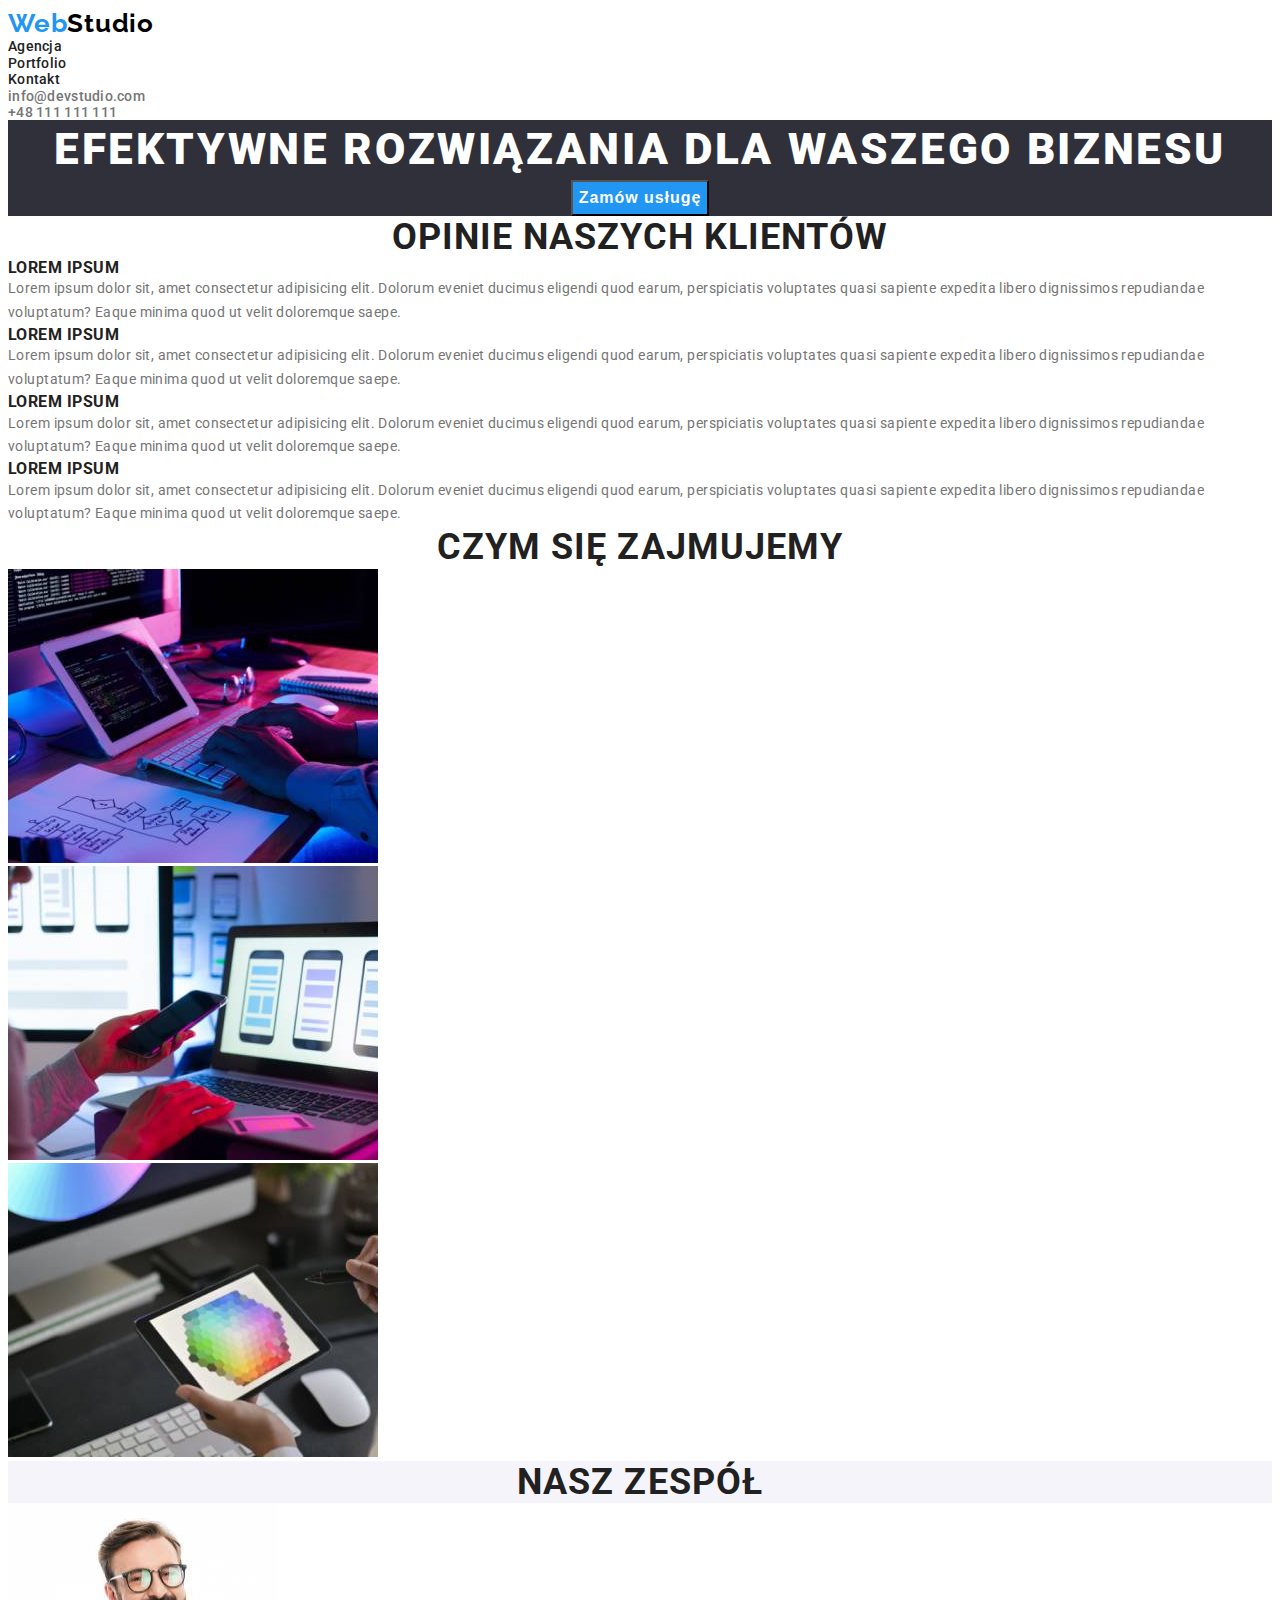
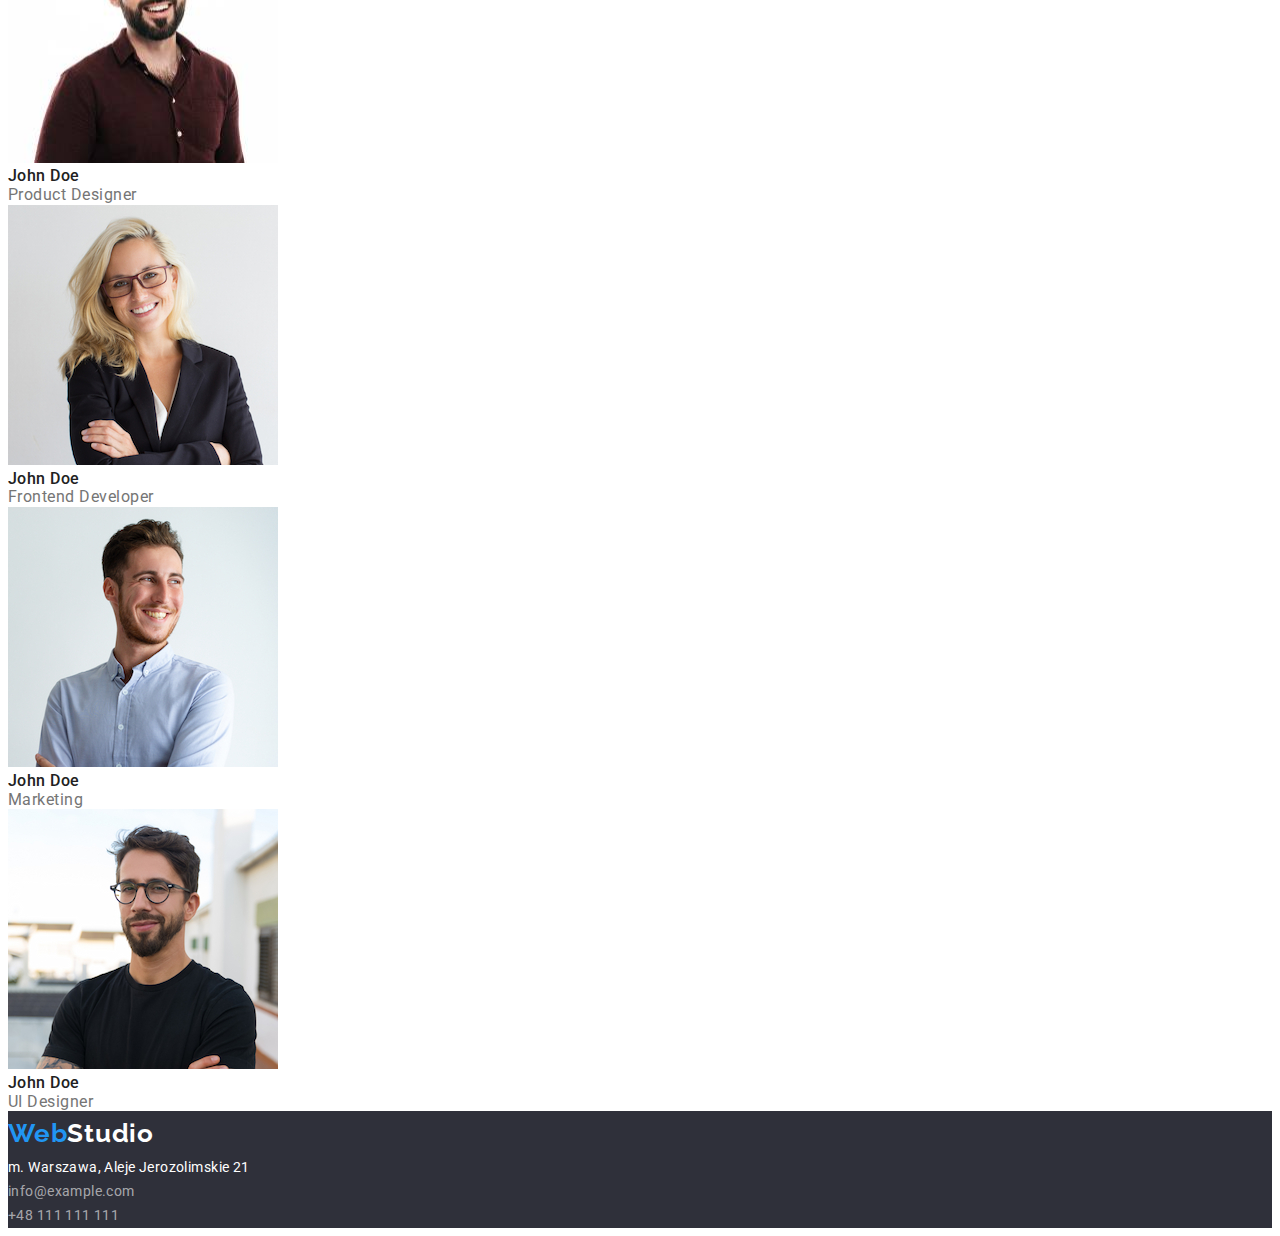
==== index.html @ 6b09f628 "added normilize and some css" ====
<!DOCTYPE html>
<html lang="pl">
  <head>
    <meta charset="UTF-8" />
    <meta name="description" content="Charakterystyka naszego studio" />
    <meta name="viewport" content="width=device-width, initial-scale=1.0" />
    <link
      rel="stylesheet"
      href="https://cdnjs.cloudflare.com/ajax/libs/modern-normalize/1.1.0/modern-normalize.min.css"
      integrity="sha512-wpPYUAdjBVSE4KJnH1VR1HeZfpl1ub8YT/NKx4PuQ5NmX2tKuGu6U/JRp5y+Y8XG2tV+wKQpNHVUX03MfMFn9Q=="
      crossorigin="anonymous"
      referrerpolicy="no-referrer"
    />
    <link rel="preconnect" href="https://fonts.googleapis.com" />
    <link rel="preconnect" href="https://fonts.gstatic.com" crossorigin />
    <link
      href="https://fonts.googleapis.com/css2?family=Raleway:wght@700&family=Roboto:wght@400;500;700;900&display=swap"
      rel="stylesheet"
    />
    <link href="./css/styles.css" rel="stylesheet" />
    <title>Studio</title>
  </head>
  <body>
    <header>
      <nav>
        <a href="./index.html" class="logo"><span class="logo-firsthalf">Web</span>Studio</a>
        <ul>
          <li><a href="#" class="nav-link">Agencja</a></li>
          <li><a href="./portfolio.html" class="nav-link">Portfolio</a></li>
          <li><a href="#" class="nav-link">Kontakt</a></li>
        </ul>
      </nav>
      <ul>
        <li><a href="mailto:info@devstudio.com" class="header-contact">info@devstudio.com</a></li>
        <li><a href="tel:+48111111111" class="header-contact">+48 111 111 111</a></li>
      </ul>
    </header>
    <main>
      <section class="banner">
        <h1>Efektywne rozwiązania dla Waszego biznesu</h1>
        <button type="button" class="banner-button">Zamów usługę</button>
      </section>
      <section class="opinions">
        <h2>Opinie naszych klientów</h2>
        <ul>
          <li>
            <h3>Lorem ipsum</h3>
            <p>
              Lorem ipsum dolor sit, amet consectetur adipisicing elit. Dolorum eveniet ducimus
              eligendi quod earum, perspiciatis voluptates quasi sapiente expedita libero
              dignissimos repudiandae voluptatum? Eaque minima quod ut velit doloremque saepe.
            </p>
          </li>
          <li>
            <h3>Lorem ipsum</h3>
            <p>
              Lorem ipsum dolor sit, amet consectetur adipisicing elit. Dolorum eveniet ducimus
              eligendi quod earum, perspiciatis voluptates quasi sapiente expedita libero
              dignissimos repudiandae voluptatum? Eaque minima quod ut velit doloremque saepe.
            </p>
          </li>
          <li>
            <h3>Lorem ipsum</h3>
            <p>
              Lorem ipsum dolor sit, amet consectetur adipisicing elit. Dolorum eveniet ducimus
              eligendi quod earum, perspiciatis voluptates quasi sapiente expedita libero
              dignissimos repudiandae voluptatum? Eaque minima quod ut velit doloremque saepe.
            </p>
          </li>
          <li>
            <h3>Lorem ipsum</h3>
            <p>
              Lorem ipsum dolor sit, amet consectetur adipisicing elit. Dolorum eveniet ducimus
              eligendi quod earum, perspiciatis voluptates quasi sapiente expedita libero
              dignissimos repudiandae voluptatum? Eaque minima quod ut velit doloremque saepe.
            </p>
          </li>
        </ul>
      </section>
      <section class="our-services">
        <h2>Czym się zajmujemy</h2>
        <ul>
          <li>
            <img src="./images/photo1.jpg" width="370" height="294" alt="Pracujący programista" />
          </li>
          <li>
            <img src="./images/photo2.jpg" width="370" height="294" alt="Pracujący tester" />
          </li>
          <li>
            <img src="./images/photo3.jpg" width="370" height="294" alt="Pracujący projektant" />
          </li>
        </ul>
      </section>
      <section class="team">
        <h2>Nasz zespół</h2>
        <ul>
          <li>
            <img src="./images/photo4.jpg" width="270" height="260" alt="Zdjęcie John Doe" />
            <h3>John Doe</h3>
            <p>Product Designer</p>
          </li>
          <li>
            <img src="./images/photo5.jpg" width="270" height="260" alt="Zdjęcie John Doe" />
            <h3>John Doe</h3>
            <p>Frontend Developer</p>
          </li>
          <li>
            <img src="./images/photo6.jpg" width="270" height="260" alt="Zdjęcie John Doe" />
            <h3>John Doe</h3>
            <p>Marketing</p>
          </li>
          <li>
            <img src="./images/photo7.jpg" width="270" height="260" alt="Zdjęcie John Doe" />
            <h3>John Doe</h3>
            <p>UI Designer</p>
          </li>
        </ul>
      </section>
    </main>
    <footer class="footer">
      <a href="./index.html" class="logo"><span class="logo-firsthalf">Web</span>Studio</a>
      <address>
        m. Warszawa, Aleje Jerozolimskie 21
        <ul>
          <li><a href="mailto:info@example.com">info@example.com</a></li>
          <li><a href="tel:+48111111111">+48 111 111 111</a></li>
        </ul>
      </address>
    </footer>
  </body>
</html>
---- css/styles.css ----
:root {
  /* Common */

  --logo-firsthalf-color: #2196f3; /* color of first portion of site logo */
  --logo-color: #000000; /* basic color of site logo */
  --ft-logo-color: #ffffff; /* basic color of site logo in footer */
  --nav-link-color: #212121; /* color of navigation links */
  --nav-link-active-color: #2196f3; /* color of hovered over navigation link or to current subpage */
  --header-contact-txt-color: #757575; /* color of header contact info */
  --header-contact-txt-active-color: #2196f3; /* color of hovered over contact in header */
  --bg-color: #ffffff; /* webpage background color */
  --heading-color: #212121; /* h tags color */
  --txt-color: #757575; /* p tags color */
  --ft-bg-color: #2f303a; /* footer background color */
  --ft-txt-color: #ffffff; /* footer text color*/
  --ft-link-color: #ffffff96; /* footer link color */
  --ft-link-active-color: #ffffffff; /* color of hovered over footer link */

  /* Index */

  --banner-bg-color: #2f303a; /* banner background color */
  --banner-txt-color: #ffffff; /* banner text color */
  --banner-button-bg-color: #2196f3; /* nonactive banner button background color */
  --banner-button-bg-active-color: #f5f4fa; /* active banner button background color */
  --banner-button-txt-color: #ffffff; /* nonactive banner button text color */
  --banner-button-txt-active-color: #212121; /* active banner button text color */
  --team-section-bg-color: #f5f4fa; /* team section background color */
  --member-card-bg-color: #ffffff; /* team member card background color */

  /* Portfolio */

  --filter-button-bg-color: #f5f4fa; /* nonactive filter button background color */
  --filter-button-bg-active-color: #2196f3; /* active filter button background color */
  --filter-button-txt-color: #212121; /* nonactive filter button text color */
  --filter-button-txt-active-color: #ffffff; /* active filter button text color */
  --projects-section-bg-color: #ffffff; /* projects section background color */
  --project-card-bg-color: #ffffff; /* project card background color */
}

/* RESET */

h1,
h2,
h3,
h4,
h5,
h6,
p,
ul {
  margin: 0;
  padding: 0;
}

/* COMMON */

body {
  background-color: var(--bg-color);
  color: var(--txt-color);
  font-family: Roboto, sans-serif;
  font-size: 14px;
  line-height: 1.17;
}

.container {
  margin: 0 auto;
  padding: 0;
  width: 1200px;
}

.section {
  margin: 0;
  padding: 94px 0;
}

.logo {
  color: var(--logo-color);
  font-family: Raleway, sans-serif;
  font-size: 26px;
  font-weight: 700;
  letter-spacing: 0.03em;
  text-decoration: none;
}

.logo-firsthalf {
  color: var(--logo-firsthalf-color);
}

.nav-link {
  color: var(--nav-link-color);
  font-weight: 500;
  letter-spacing: 0.02em;
  text-decoration: none;
}

.nav-link:hover,
.nav-link:focus,
.nav-link:active {
  color: var(--nav-link-active-color);
}

.header-contact {
  color: var(--header-contact-txt-color);
  font-weight: 500;
  letter-spacing: 0.02em;
  text-decoration: none;
}

.header-contact:hover,
.header-contact:focus,
.header-contact:active {
  color: var(--header-contact-txt-active-color);
}

.footer {
  background-color: var(--ft-bg-color);
  color: var(--ft-txt-color);
  line-height: 1.71;
  letter-spacing: 0.03em;
}

.footer address {
  font-style: normal;
}

.footer a {
  color: var(--ft-link-color);
  text-decoration: none;
}

.footer a:hover,
.footer a:focus,
.footer a:active {
  color: var(--ft-link-active-color);
  text-decoration: underline;
}

.footer .logo {
  color: var(--ft-logo-color);
}
.footer .logo:hover {
  text-decoration: none;
}

/* INDEX */

.banner {
  background-color: var(--banner-bg-color);
  text-align: center;
}

.banner h1 {
  color: var(--banner-txt-color);
  text-align: center;
  font-size: 44px;
  text-transform: uppercase;
  font-weight: 900;
  line-height: 1.36;
  letter-spacing: 0.06em;
}

.banner-button {
  background-color: var(--banner-button-bg-color);
  color: var(--banner-button-txt-color);
  text-align: center;
  font-size: 16px;
  font-weight: 700;
  line-height: 1.88;
  letter-spacing: 0.06em;
  cursor: pointer;
}

.banner-button:hover,
.banner-button:focus {
  background-color: var(--banner-button-bg-active-color);
  color: var(--banner-button-txt-active-color);
}

.opinions h2,
.our-services h2,
.team h2 {
  text-align: center;
  text-transform: uppercase;
  color: var(--heading-color);
  font-size: 36px;
  font-weight: 700;
  letter-spacing: 0.03em;
}

.opinions h3 {
  text-transform: uppercase;
  color: var(--heading-color);
  font-weight: 700;
  letter-spacing: 0.03em;
}

.opinions p {
  line-height: 1.71;
  letter-spacing: 0.03em;
}

.team {
  background-color: var(--team-section-bg-color);
  font-size: 16px;
  letter-spacing: 0.03em;
}

.team h3 {
  color: var(--heading-color);
  font-size: 16px;
  font-weight: 500;
  letter-spacing: 0.03em;
}

.team li {
  background-color: var(--member-card-bg-color);
}

/* PORTFOLIO */

.projects-head-filters h1 {
  color: var(--heading-color);
  text-align: center;
  font-size: 44px;
  text-transform: uppercase;
  font-weight: 900;
  line-height: 1.36;
  letter-spacing: 0.06em;
}

.projects-head-filters h2 {
  text-align: center;
  text-transform: uppercase;
  color: var(--heading-color);
  font-size: 36px;
  font-weight: 700;
  letter-spacing: 0.03em;
}

.projects-head-filters button {
  background-color: var(--filter-button-bg-color);
  color: var(--filter-button-txt-color);
  text-align: center;
  font-size: 16px;
  font-weight: 500;
  line-height: 1.63;
  letter-spacing: 0.03em;
  cursor: pointer;
}

.projects-head-filters button:hover,
.projects-head-filters button:focus {
  background-color: var(--filter-button-bg-active-color);
  color: var(--filter-button-txt-active-color);
}

.projects-list {
  background-color: var(--projects-section-bg-color);
  font-size: 16px;
  line-height: 1.88;
  letter-spacing: 0.03em;
}

.projects-list li {
  background-color: var(--project-card-bg-color);
}

.projects-list h3 {
  color: var(--heading-color);
  font-size: 18px;
  font-weight: 700;
  line-height: 2;
  letter-spacing: 0.06em;
}
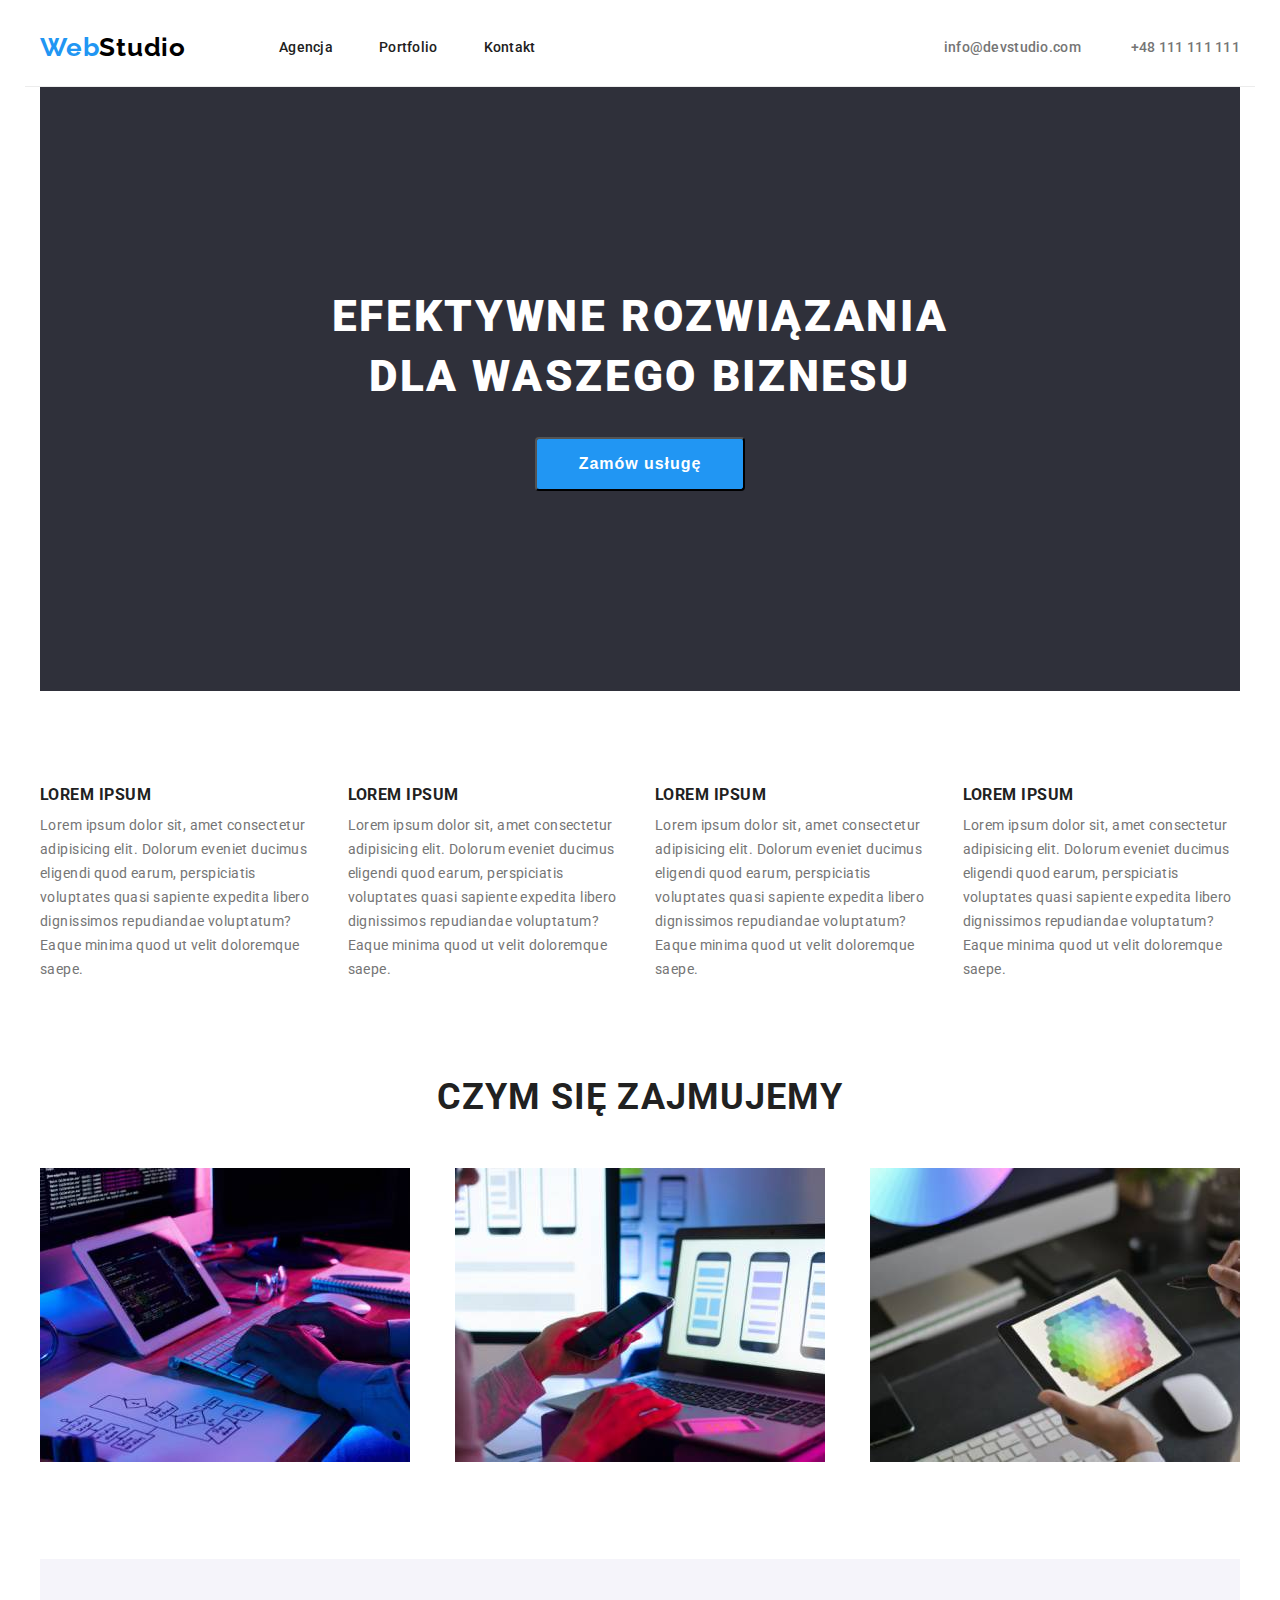
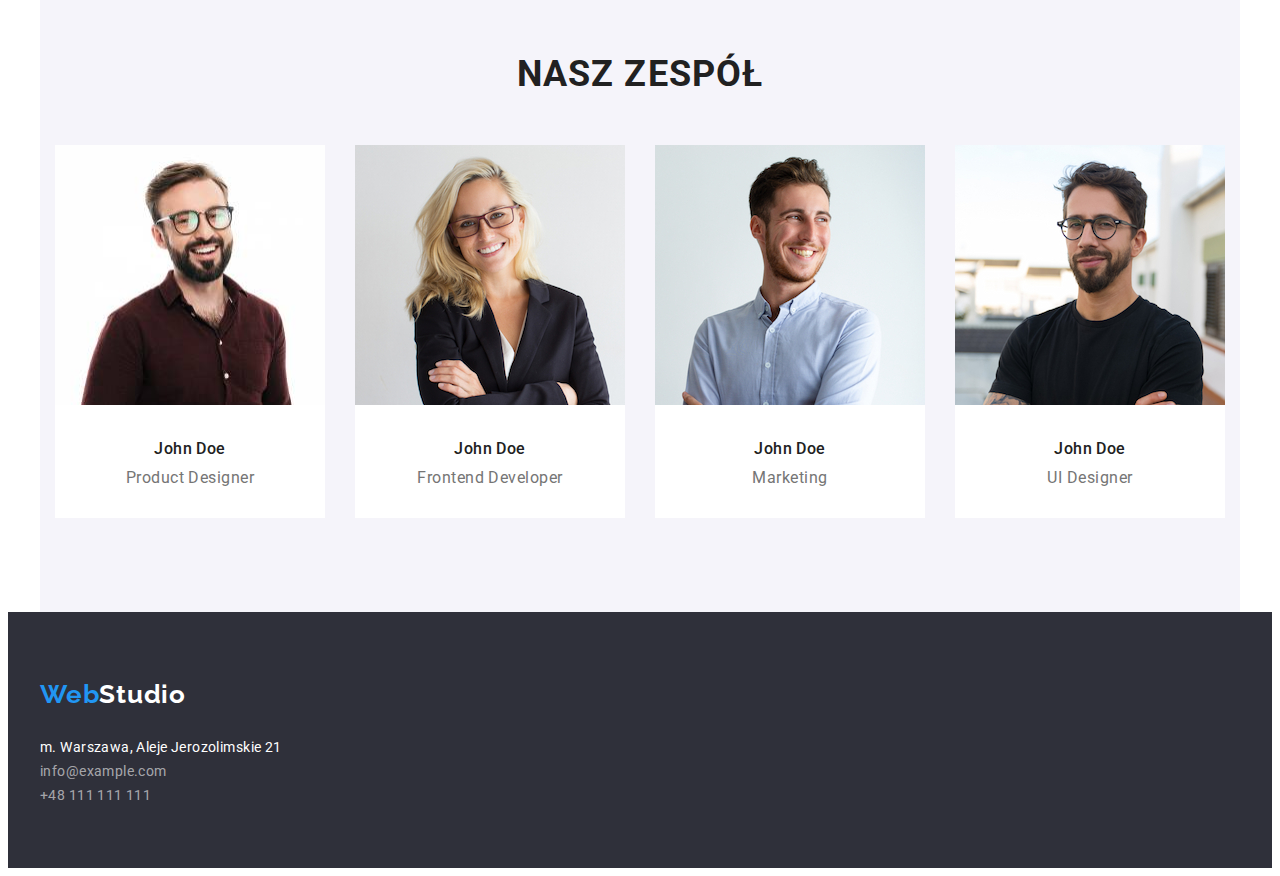
==== commit cc993bc2: "HW complete" ====
--- a/index.html
+++ b/index.html
@@ -22,110 +22,116 @@
   </head>
   <body>
     <header>
-      <nav>
-        <a href="./index.html" class="logo"><span class="logo-firsthalf">Web</span>Studio</a>
-        <ul>
-          <li><a href="#" class="nav-link">Agencja</a></li>
-          <li><a href="./portfolio.html" class="nav-link">Portfolio</a></li>
-          <li><a href="#" class="nav-link">Kontakt</a></li>
+      <div class="container">
+        <nav>
+          <a href="./index.html" class="logo"><span class="logo-firsthalf">Web</span>Studio</a>
+          <ul class="nav-link-list">
+            <li><a href="#" class="nav-link">Agencja</a></li>
+            <li><a href="./portfolio.html" class="nav-link">Portfolio</a></li>
+            <li><a href="#" class="nav-link">Kontakt</a></li>
+          </ul>
+        </nav>
+        <ul class="header-contact-list">
+          <li><a href="mailto:info@devstudio.com" class="header-contact">info@devstudio.com</a></li>
+          <li><a href="tel:+48111111111" class="header-contact">+48 111 111 111</a></li>
         </ul>
-      </nav>
-      <ul>
-        <li><a href="mailto:info@devstudio.com" class="header-contact">info@devstudio.com</a></li>
-        <li><a href="tel:+48111111111" class="header-contact">+48 111 111 111</a></li>
-      </ul>
+      </div>
     </header>
     <main>
-      <section class="banner">
-        <h1>Efektywne rozwiązania dla Waszego biznesu</h1>
-        <button type="button" class="banner-button">Zamów usługę</button>
-      </section>
-      <section class="opinions">
-        <h2>Opinie naszych klientów</h2>
-        <ul>
-          <li>
-            <h3>Lorem ipsum</h3>
-            <p>
-              Lorem ipsum dolor sit, amet consectetur adipisicing elit. Dolorum eveniet ducimus
-              eligendi quod earum, perspiciatis voluptates quasi sapiente expedita libero
-              dignissimos repudiandae voluptatum? Eaque minima quod ut velit doloremque saepe.
-            </p>
-          </li>
-          <li>
-            <h3>Lorem ipsum</h3>
-            <p>
-              Lorem ipsum dolor sit, amet consectetur adipisicing elit. Dolorum eveniet ducimus
-              eligendi quod earum, perspiciatis voluptates quasi sapiente expedita libero
-              dignissimos repudiandae voluptatum? Eaque minima quod ut velit doloremque saepe.
-            </p>
-          </li>
-          <li>
-            <h3>Lorem ipsum</h3>
-            <p>
-              Lorem ipsum dolor sit, amet consectetur adipisicing elit. Dolorum eveniet ducimus
-              eligendi quod earum, perspiciatis voluptates quasi sapiente expedita libero
-              dignissimos repudiandae voluptatum? Eaque minima quod ut velit doloremque saepe.
-            </p>
-          </li>
-          <li>
-            <h3>Lorem ipsum</h3>
-            <p>
-              Lorem ipsum dolor sit, amet consectetur adipisicing elit. Dolorum eveniet ducimus
-              eligendi quod earum, perspiciatis voluptates quasi sapiente expedita libero
-              dignissimos repudiandae voluptatum? Eaque minima quod ut velit doloremque saepe.
-            </p>
-          </li>
-        </ul>
-      </section>
-      <section class="our-services">
-        <h2>Czym się zajmujemy</h2>
-        <ul>
-          <li>
-            <img src="./images/photo1.jpg" width="370" height="294" alt="Pracujący programista" />
-          </li>
-          <li>
-            <img src="./images/photo2.jpg" width="370" height="294" alt="Pracujący tester" />
-          </li>
-          <li>
-            <img src="./images/photo3.jpg" width="370" height="294" alt="Pracujący projektant" />
-          </li>
-        </ul>
-      </section>
-      <section class="team">
-        <h2>Nasz zespół</h2>
-        <ul>
-          <li>
-            <img src="./images/photo4.jpg" width="270" height="260" alt="Zdjęcie John Doe" />
-            <h3>John Doe</h3>
-            <p>Product Designer</p>
-          </li>
-          <li>
-            <img src="./images/photo5.jpg" width="270" height="260" alt="Zdjęcie John Doe" />
-            <h3>John Doe</h3>
-            <p>Frontend Developer</p>
-          </li>
-          <li>
-            <img src="./images/photo6.jpg" width="270" height="260" alt="Zdjęcie John Doe" />
-            <h3>John Doe</h3>
-            <p>Marketing</p>
-          </li>
-          <li>
-            <img src="./images/photo7.jpg" width="270" height="260" alt="Zdjęcie John Doe" />
-            <h3>John Doe</h3>
-            <p>UI Designer</p>
-          </li>
-        </ul>
-      </section>
+      <div class="container">
+        <section class="section banner">
+          <h1>Efektywne rozwiązania dla Waszego biznesu</h1>
+          <button type="button" class="banner-button">Zamów usługę</button>
+        </section>
+        <section class="section opinions">
+          <h2>Opinie naszych klientów</h2>
+          <ul>
+            <li>
+              <h3>Lorem ipsum</h3>
+              <p>
+                Lorem ipsum dolor sit, amet consectetur adipisicing elit. Dolorum eveniet ducimus
+                eligendi quod earum, perspiciatis voluptates quasi sapiente expedita libero
+                dignissimos repudiandae voluptatum? Eaque minima quod ut velit doloremque saepe.
+              </p>
+            </li>
+            <li>
+              <h3>Lorem ipsum</h3>
+              <p>
+                Lorem ipsum dolor sit, amet consectetur adipisicing elit. Dolorum eveniet ducimus
+                eligendi quod earum, perspiciatis voluptates quasi sapiente expedita libero
+                dignissimos repudiandae voluptatum? Eaque minima quod ut velit doloremque saepe.
+              </p>
+            </li>
+            <li>
+              <h3>Lorem ipsum</h3>
+              <p>
+                Lorem ipsum dolor sit, amet consectetur adipisicing elit. Dolorum eveniet ducimus
+                eligendi quod earum, perspiciatis voluptates quasi sapiente expedita libero
+                dignissimos repudiandae voluptatum? Eaque minima quod ut velit doloremque saepe.
+              </p>
+            </li>
+            <li>
+              <h3>Lorem ipsum</h3>
+              <p>
+                Lorem ipsum dolor sit, amet consectetur adipisicing elit. Dolorum eveniet ducimus
+                eligendi quod earum, perspiciatis voluptates quasi sapiente expedita libero
+                dignissimos repudiandae voluptatum? Eaque minima quod ut velit doloremque saepe.
+              </p>
+            </li>
+          </ul>
+        </section>
+        <section class="section our-services">
+          <h2>Czym się zajmujemy</h2>
+          <ul>
+            <li>
+              <img src="./images/photo1.jpg" width="370" height="294" alt="Pracujący programista" />
+            </li>
+            <li>
+              <img src="./images/photo2.jpg" width="370" height="294" alt="Pracujący tester" />
+            </li>
+            <li>
+              <img src="./images/photo3.jpg" width="370" height="294" alt="Pracujący projektant" />
+            </li>
+          </ul>
+        </section>
+        <section class="section team">
+          <h2>Nasz zespół</h2>
+          <ul>
+            <li class="team-card">
+              <img src="./images/photo4.jpg" width="270" height="260" alt="Zdjęcie John Doe" />
+              <h3>John Doe</h3>
+              <p>Product Designer</p>
+            </li>
+            <li class="team-card">
+              <img src="./images/photo5.jpg" width="270" height="260" alt="Zdjęcie John Doe" />
+              <h3>John Doe</h3>
+              <p>Frontend Developer</p>
+            </li>
+            <li class="team-card">
+              <img src="./images/photo6.jpg" width="270" height="260" alt="Zdjęcie John Doe" />
+              <h3>John Doe</h3>
+              <p>Marketing</p>
+            </li>
+            <li class="team-card">
+              <img src="./images/photo7.jpg" width="270" height="260" alt="Zdjęcie John Doe" />
+              <h3>John Doe</h3>
+              <p>UI Designer</p>
+            </li>
+          </ul>
+        </section>
+      </div>
     </main>
     <footer class="footer">
-      <a href="./index.html" class="logo"><span class="logo-firsthalf">Web</span>Studio</a>
-      <address>
-        m. Warszawa, Aleje Jerozolimskie 21
-        <ul>
-          <li><a href="mailto:info@example.com">info@example.com</a></li>
-          <li><a href="tel:+48111111111">+48 111 111 111</a></li>
-        </ul>
-      </address>
+      <div class="container">
+        <a href="./index.html" class="logo"><span class="logo-firsthalf">Web</span>Studio</a>
+        <address>
+          m. Warszawa, Aleje Jerozolimskie 21
+          <ul>
+            <li><a href="mailto:info@example.com">info@example.com</a></li>
+            <li><a href="tel:+48111111111">+48 111 111 111</a></li>
+          </ul>
+        </address>
+      </div>
     </footer>
   </body>
 </html>
--- a/css/styles.css
+++ b/css/styles.css
@@ -1,6 +1,7 @@
 :root {
   /* Common */
 
+  --header-border-color: #ececec; /* header bottom border color */
   --logo-firsthalf-color: #2196f3; /* color of first portion of site logo */
   --logo-color: #000000; /* basic color of site logo */
   --ft-logo-color: #ffffff; /* basic color of site logo in footer */
@@ -33,8 +34,9 @@
   --filter-button-bg-active-color: #2196f3; /* active filter button background color */
   --filter-button-txt-color: #212121; /* nonactive filter button text color */
   --filter-button-txt-active-color: #ffffff; /* active filter button text color */
-  --projects-section-bg-color: #ffffff; /* projects section background color */
+  --projects-list-bg-color: #ffffff; /* projects section background color */
   --project-card-bg-color: #ffffff; /* project card background color */
+  --project-card-desc-border-color: #eeeeee; /* project card description border color */
 }
 
 /* RESET */
@@ -72,6 +74,21 @@
   padding: 94px 0;
 }
 
+header .container {
+  padding: 24px 15px;
+  border-bottom: 1px solid var(--header-border-color);
+  display: flex;
+  justify-content: space-between;
+  align-items: center;
+}
+
+.container nav {
+  min-width: 42%;
+  display: flex;
+  align-items: center;
+  flex-grow: 1;
+}
+
 .logo {
   color: var(--logo-color);
   font-family: Raleway, sans-serif;
@@ -83,6 +100,16 @@
 
 .logo-firsthalf {
   color: var(--logo-firsthalf-color);
+}
+
+.nav-link-list {
+  list-style: none;
+  display: flex;
+  margin-left: 93px;
+}
+
+.nav-link-list li:not(:first-child) {
+  margin-left: 46px;
 }
 
 .nav-link {
@@ -98,6 +125,17 @@
   color: var(--nav-link-active-color);
 }
 
+.header-contact-list {
+  list-style: none;
+  display: flex;
+  justify-content: flex-end;
+  min-width: 25%;
+}
+
+.header-contact-list li:not(:first-child) {
+  margin-left: 50px;
+}
+
 .header-contact {
   color: var(--header-contact-txt-color);
   font-weight: 500;
@@ -111,6 +149,10 @@
   color: var(--header-contact-txt-active-color);
 }
 
+footer .container {
+  padding: 60px 15px;
+}
+
 .footer {
   background-color: var(--ft-bg-color);
   color: var(--ft-txt-color);
@@ -118,11 +160,25 @@
   letter-spacing: 0.03em;
 }
 
+.footer .logo {
+  color: var(--ft-logo-color);
+}
+
+.footer .logo:hover {
+  text-decoration: none;
+}
+
 .footer address {
+  margin-top: 20px;
   font-style: normal;
 }
 
+.footer ul {
+  list-style: none;
+}
+
 .footer a {
+  margin-top: 9px;
   color: var(--ft-link-color);
   text-decoration: none;
 }
@@ -134,16 +190,10 @@
   text-decoration: underline;
 }
 
-.footer .logo {
-  color: var(--ft-logo-color);
-}
-.footer .logo:hover {
-  text-decoration: none;
-}
-
 /* INDEX */
 
 .banner {
+  padding: 200px 250px;
   background-color: var(--banner-bg-color);
   text-align: center;
 }
@@ -159,8 +209,11 @@
 }
 
 .banner-button {
+  margin-top: 30px;
+  padding: 10px 42px;
   background-color: var(--banner-button-bg-color);
   color: var(--banner-button-txt-color);
+  border-radius: 4px;
   text-align: center;
   font-size: 16px;
   font-weight: 700;
@@ -186,6 +239,20 @@
   letter-spacing: 0.03em;
 }
 
+.opinions ul {
+  list-style: none;
+  display: flex;
+  justify-content: space-between;
+}
+
+.opinions li:not(:first-child) {
+  margin-left: 30px;
+}
+
+.opinions h2 {
+  display: none;
+}
+
 .opinions h3 {
   text-transform: uppercase;
   color: var(--heading-color);
@@ -194,8 +261,24 @@
 }
 
 .opinions p {
+  margin-top: 10px;
   line-height: 1.71;
   letter-spacing: 0.03em;
+}
+
+.our-services {
+  padding-top: 0;
+}
+
+.our-services ul {
+  margin-top: 50px;
+  list-style: none;
+  display: flex;
+  justify-content: space-between;
+}
+
+.our-services li:not(:first-child) {
+  margin-left: 30px;
 }
 
 .team {
@@ -204,18 +287,36 @@
   letter-spacing: 0.03em;
 }
 
-.team h3 {
+.team ul {
+  margin-top: 50px;
+  list-style: none;
+  display: flex;
+  justify-content: space-around;
+}
+
+.team-card {
+  background-color: var(--member-card-bg-color);
+  text-align: center;
+  padding-bottom: 30px;
+}
+
+.team-card h3 {
+  margin-top: 30px;
   color: var(--heading-color);
   font-size: 16px;
   font-weight: 500;
   letter-spacing: 0.03em;
 }
 
-.team li {
-  background-color: var(--member-card-bg-color);
+.team-card p {
+  margin-top: 10px;
 }
 
 /* PORTFOLIO */
+
+.projects-head-filters {
+  padding-bottom: 0;
+}
 
 .projects-head-filters h1 {
   color: var(--heading-color);
@@ -225,6 +326,7 @@
   font-weight: 900;
   line-height: 1.36;
   letter-spacing: 0.06em;
+  display: none;
 }
 
 .projects-head-filters h2 {
@@ -234,17 +336,31 @@
   font-size: 36px;
   font-weight: 700;
   letter-spacing: 0.03em;
+  display: none;
+}
+
+.projects-head-filters ul {
+  list-style: none;
+  display: flex;
+  justify-content: center;
 }
 
 .projects-head-filters button {
+  padding: 6px 22px;
   background-color: var(--filter-button-bg-color);
   color: var(--filter-button-txt-color);
+  border-width: 0;
+  border-radius: 4px;
   text-align: center;
   font-size: 16px;
   font-weight: 500;
   line-height: 1.63;
   letter-spacing: 0.03em;
   cursor: pointer;
+}
+
+.projects-head-filters li:not(:first-child) {
+  margin-left: 8px;
 }
 
 .projects-head-filters button:hover,
@@ -254,17 +370,42 @@
 }
 
 .projects-list {
-  background-color: var(--projects-section-bg-color);
+  padding-top: 0;
+  margin-top: 34px;
+  background-color: var(--projects-list-bg-color);
   font-size: 16px;
   line-height: 1.88;
   letter-spacing: 0.03em;
 }
 
-.projects-list li {
+.projects-list ul {
+  list-style: none;
+  display: flex;
+  flex-wrap: wrap;
+  gap: 30px;
+}
+
+.project-card {
+  flex-basis: calc((100% - 60px) / 3);
+  min-width: 370px;
   background-color: var(--project-card-bg-color);
 }
 
-.projects-list h3 {
+.project-card img {
+  display: block;
+}
+
+.project-card-desc {
+  width: 370px;
+  padding: 20px 24px;
+  border-top: none;
+  border-right: 1px solid var(--project-card-desc-border-color);
+  border-bottom: 1px solid var(--project-card-desc-border-color);
+  border-left: 1px solid var(--project-card-desc-border-color);
+}
+
+.project-card-desc h3 {
+  margin-bottom: 4px;
   color: var(--heading-color);
   font-size: 18px;
   font-weight: 700;
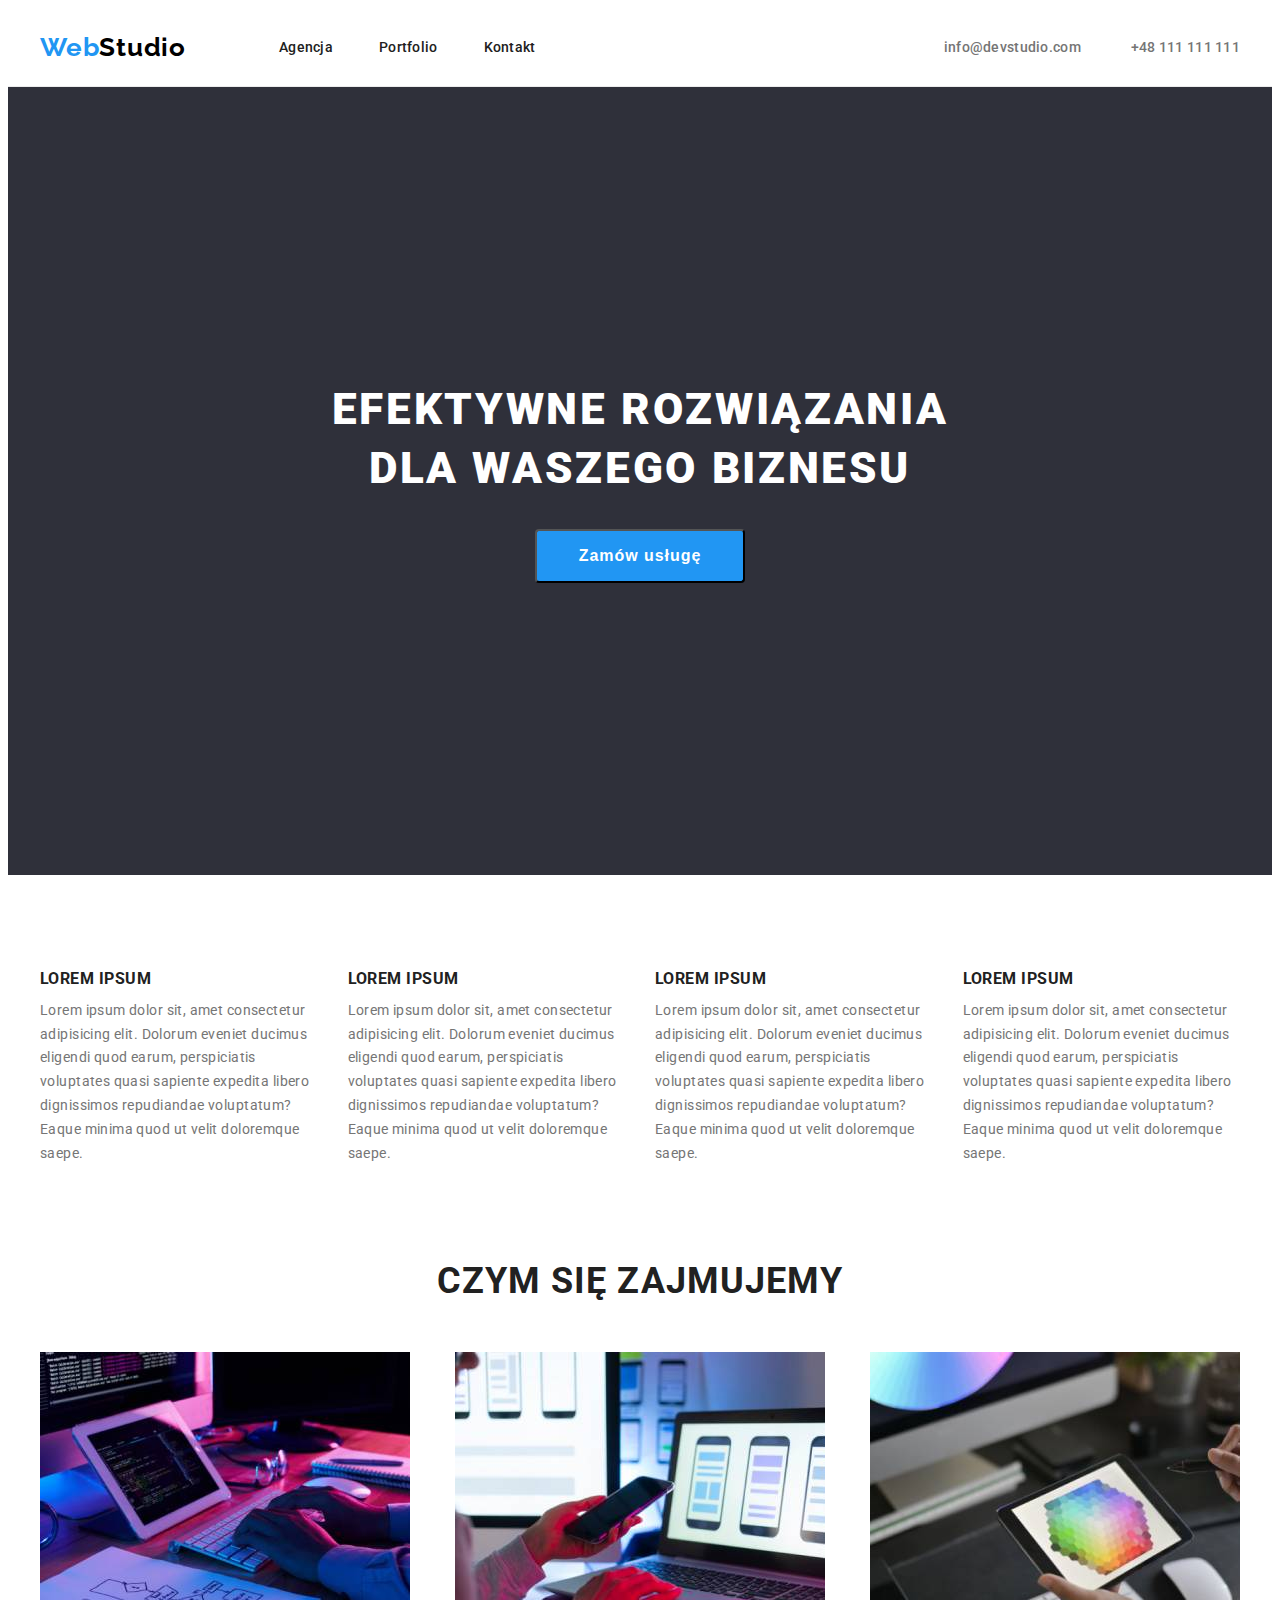
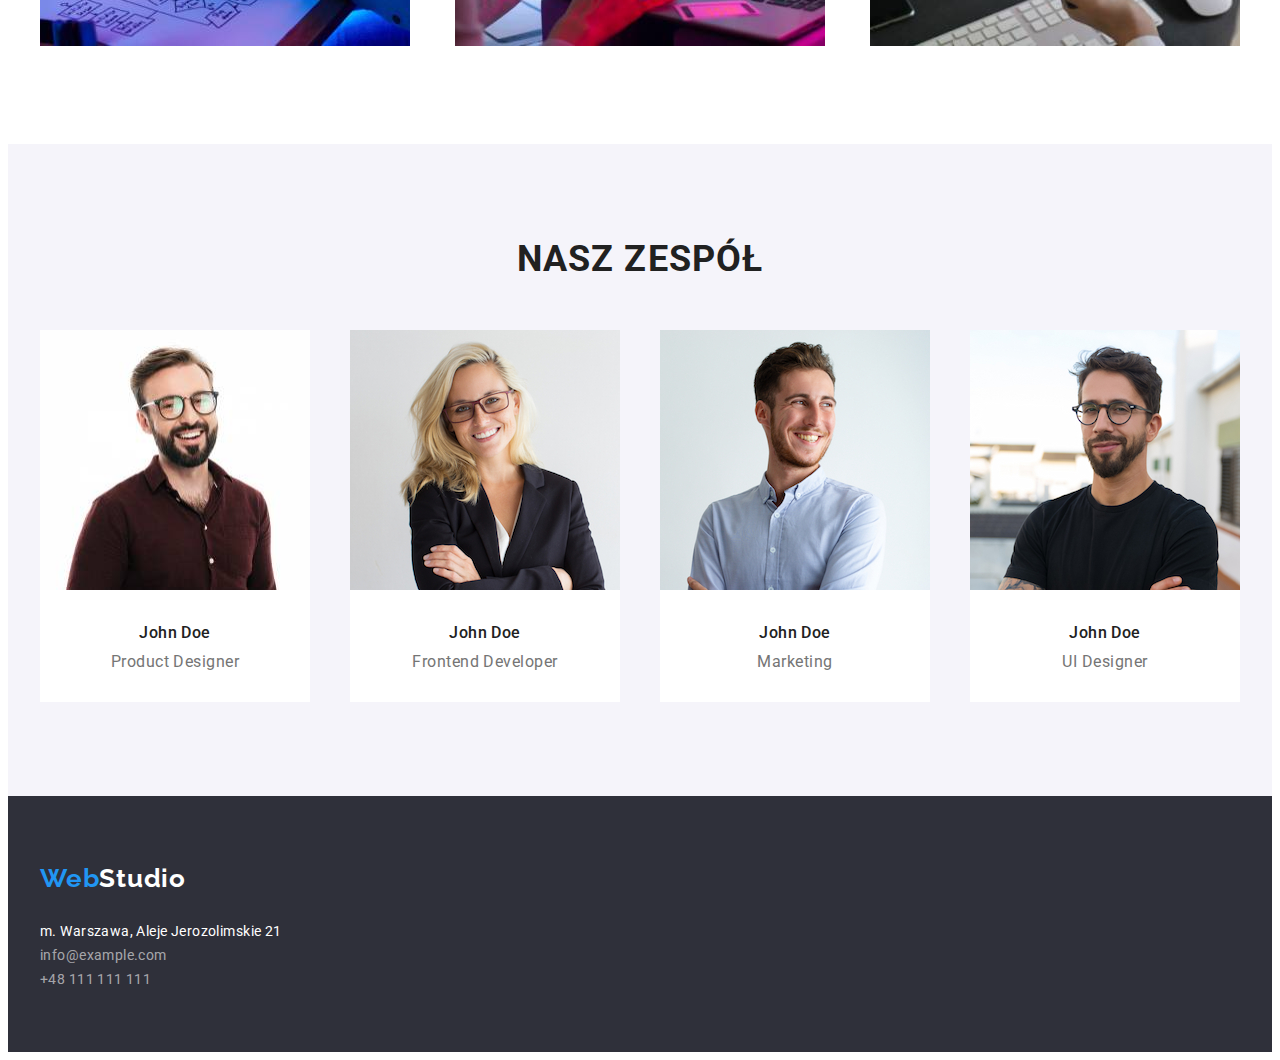
==== commit 7ee45e55: "HW corrected" ====
--- a/index.html
+++ b/index.html
@@ -38,12 +38,14 @@
       </div>
     </header>
     <main>
-      <div class="container">
-        <section class="section banner">
+      <section class="section banner">
+        <div class="container">
           <h1>Efektywne rozwiązania dla Waszego biznesu</h1>
           <button type="button" class="banner-button">Zamów usługę</button>
-        </section>
-        <section class="section opinions">
+        </div>
+      </section>
+      <section class="section opinions">
+        <div class="container">
           <h2>Opinie naszych klientów</h2>
           <ul>
             <li>
@@ -79,8 +81,10 @@
               </p>
             </li>
           </ul>
-        </section>
-        <section class="section our-services">
+        </div>
+      </section>
+      <section class="section our-services">
+        <div class="container">
           <h2>Czym się zajmujemy</h2>
           <ul>
             <li>
@@ -93,8 +97,10 @@
               <img src="./images/photo3.jpg" width="370" height="294" alt="Pracujący projektant" />
             </li>
           </ul>
-        </section>
-        <section class="section team">
+        </div>
+      </section>
+      <section class="section team">
+        <div class="container">
           <h2>Nasz zespół</h2>
           <ul>
             <li class="team-card">
@@ -118,8 +124,8 @@
               <p>UI Designer</p>
             </li>
           </ul>
-        </section>
-      </div>
+        </div>
+      </section>
     </main>
     <footer class="footer">
       <div class="container">
--- a/css/styles.css
+++ b/css/styles.css
@@ -65,8 +65,8 @@
 
 .container {
   margin: 0 auto;
-  padding: 0;
-  width: 1200px;
+  padding: 0 15px;
+  max-width: 1200px;
 }
 
 .section {
@@ -74,9 +74,12 @@
   padding: 94px 0;
 }
 
+header {
+  border-bottom: 1px solid var(--header-border-color);
+}
+
 header .container {
   padding: 24px 15px;
-  border-bottom: 1px solid var(--header-border-color);
   display: flex;
   justify-content: space-between;
   align-items: center;
@@ -193,9 +196,13 @@
 /* INDEX */
 
 .banner {
-  padding: 200px 250px;
   background-color: var(--banner-bg-color);
   text-align: center;
+  display: flex;
+  flex-direction: column;
+  justify-content: center;
+  align-items: center;
+  min-height: 600px;
 }
 
 .banner h1 {
@@ -206,6 +213,7 @@
   font-weight: 900;
   line-height: 1.36;
   letter-spacing: 0.06em;
+  max-width: 696px;
 }
 
 .banner-button {
@@ -291,7 +299,7 @@
   margin-top: 50px;
   list-style: none;
   display: flex;
-  justify-content: space-around;
+  justify-content: space-between;
 }
 
 .team-card {
@@ -396,7 +404,6 @@
 }
 
 .project-card-desc {
-  width: 370px;
   padding: 20px 24px;
   border-top: none;
   border-right: 1px solid var(--project-card-desc-border-color);
